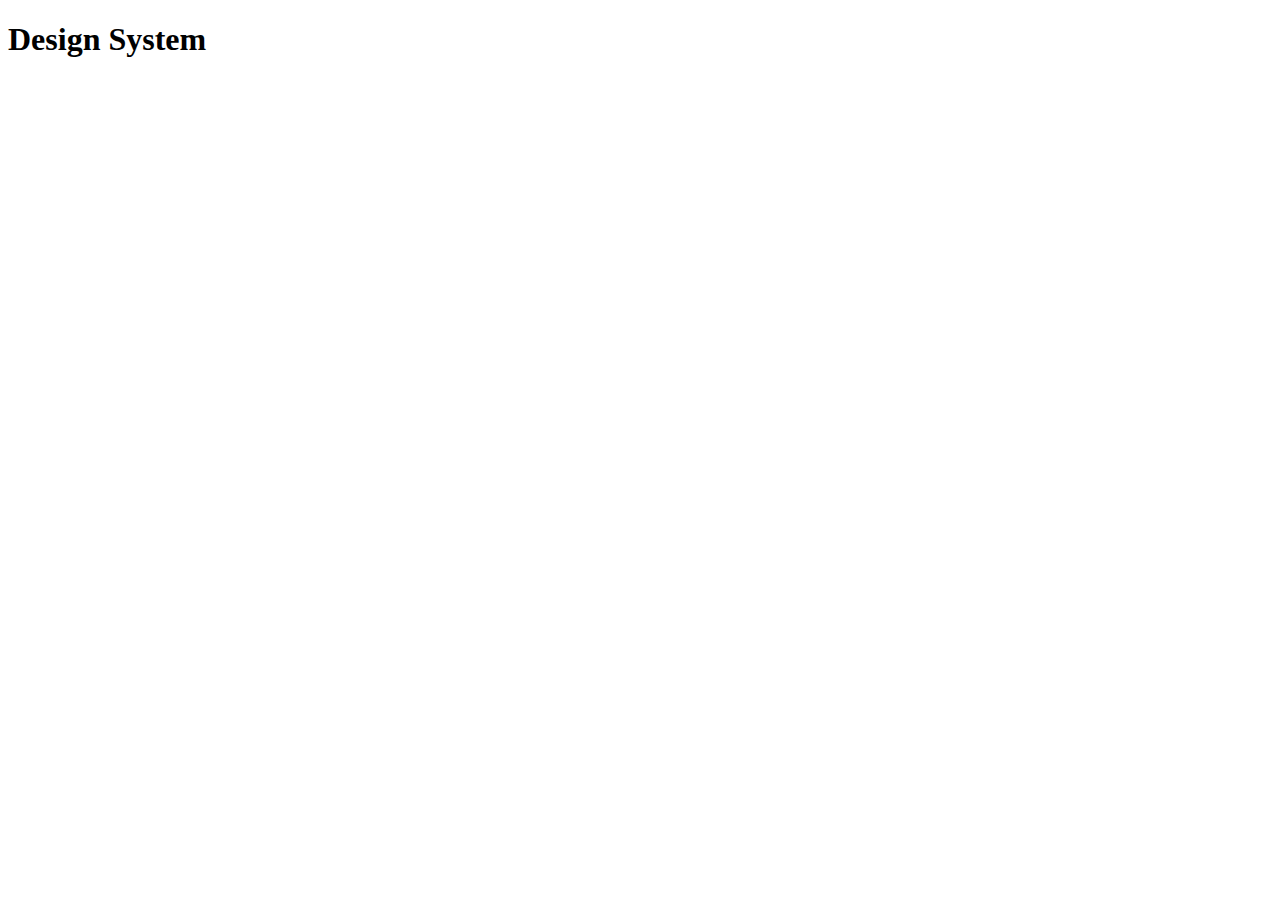
==== src/design-system.html @ 4a766cb0 "add font on html, ITCSS styles for settings" ====
<!DOCTYPE html>
<html lang="en">
  <head>
    <meta charset="UTF-8" />
    <meta http-equiv="X-UA-Compatible" content="IE=edge" />
    <meta name="viewport" content="width=device-width, initial-scale=1.0" />
    <link rel="stylesheet" href="styles/index.css" />
    <link rel="stylesheet" href="https://fonts.googleapis.com/css?family=Montserrat"> 
    <title>Design System</title>
  </head>
  <body>
    <h1>Design System</h1>
  </body>
</html>
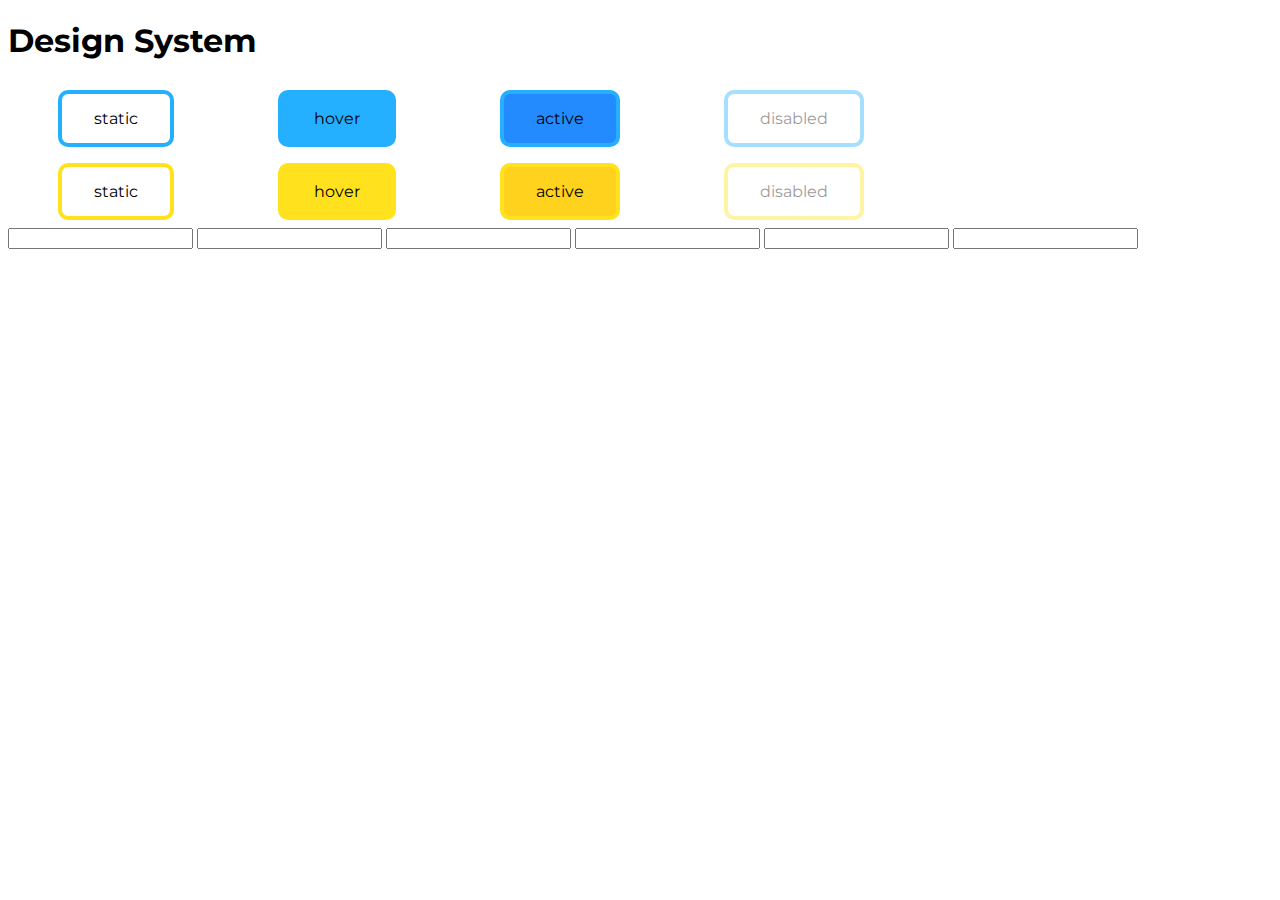
==== commit c3b893a3: "add buttons styling and views on html" ====
--- a/src/design-system.html
+++ b/src/design-system.html
@@ -10,5 +10,27 @@
   </head>
   <body>
     <h1>Design System</h1>
+    <div>
+    <button class="button button--blue" > static </button>
+    <button class="button button--blue button--blue--hover" > hover </button>
+    <button class="button button--blue button--blue--active" > active </button>
+    <button class="button button--blue button--blue--disabled" disabled> disabled </button>
+    </div>
+    
+    <div>
+    <button class="button button--yellow" > static </button>
+    <button class="button button--yellow button--yellow--hover" > hover </button>
+    <button class="button button--yellow button--yellow--active" > active </button>
+    <button class="button button--yellow button--yellow--disabled"disabled > disabled </button>
+    </div>
+
+    <input class=""/>
+    <input class=""/>
+    <input class=""/>
+
+    <input class=""/>
+    <input class=""/>
+    <input class=""/>
+
   </body>
 </html>
--- a/src/styles/index.css
+++ b/src/styles/index.css
@@ -0,0 +1,12 @@
+
+@import 'settings/_colors.css';
+@import 'settings/_typography.css';
+
+@import 'generic/_box-sizing.css';
+@import 'generic/_resets.css';
+
+@import 'elements/_body.css';
+@import 'elements/_links.css';
+
+@import 'components/_buttons.css';
+@import 'components/_inputs.css';
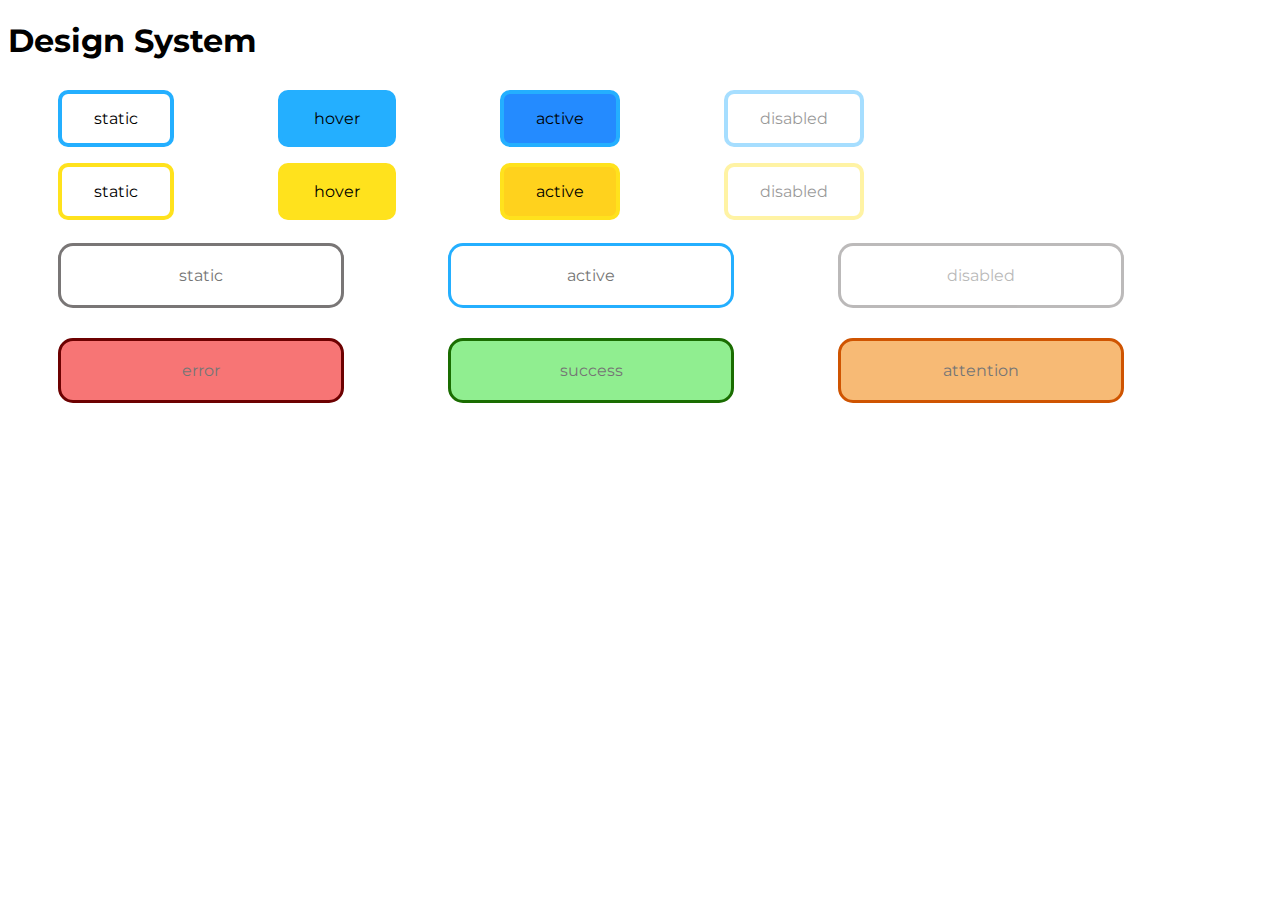
==== commit 88438bc8: "add input styling, and views on html page" ====
--- a/src/design-system.html
+++ b/src/design-system.html
@@ -24,13 +24,14 @@
     <button class="button button--yellow button--yellow--disabled"disabled > disabled </button>
     </div>
 
-    <input class=""/>
-    <input class=""/>
-    <input class=""/>
-
-    <input class=""/>
-    <input class=""/>
-    <input class=""/>
+    <div>
+    <input class="input" type="text" placeholder="static"/>
+    <input class="input input--active" type="text" placeholder="active"/>
+    <input class="input input--disabled" type="text" placeholder="disabled"/>
+    <input class="input input--error" type="text" placeholder="error"/>
+    <input class="input input--success" type="text" placeholder="success"/>
+    <input class="input input--attention" type="text" placeholder="attention"/>
+    </div>
 
   </body>
 </html>
